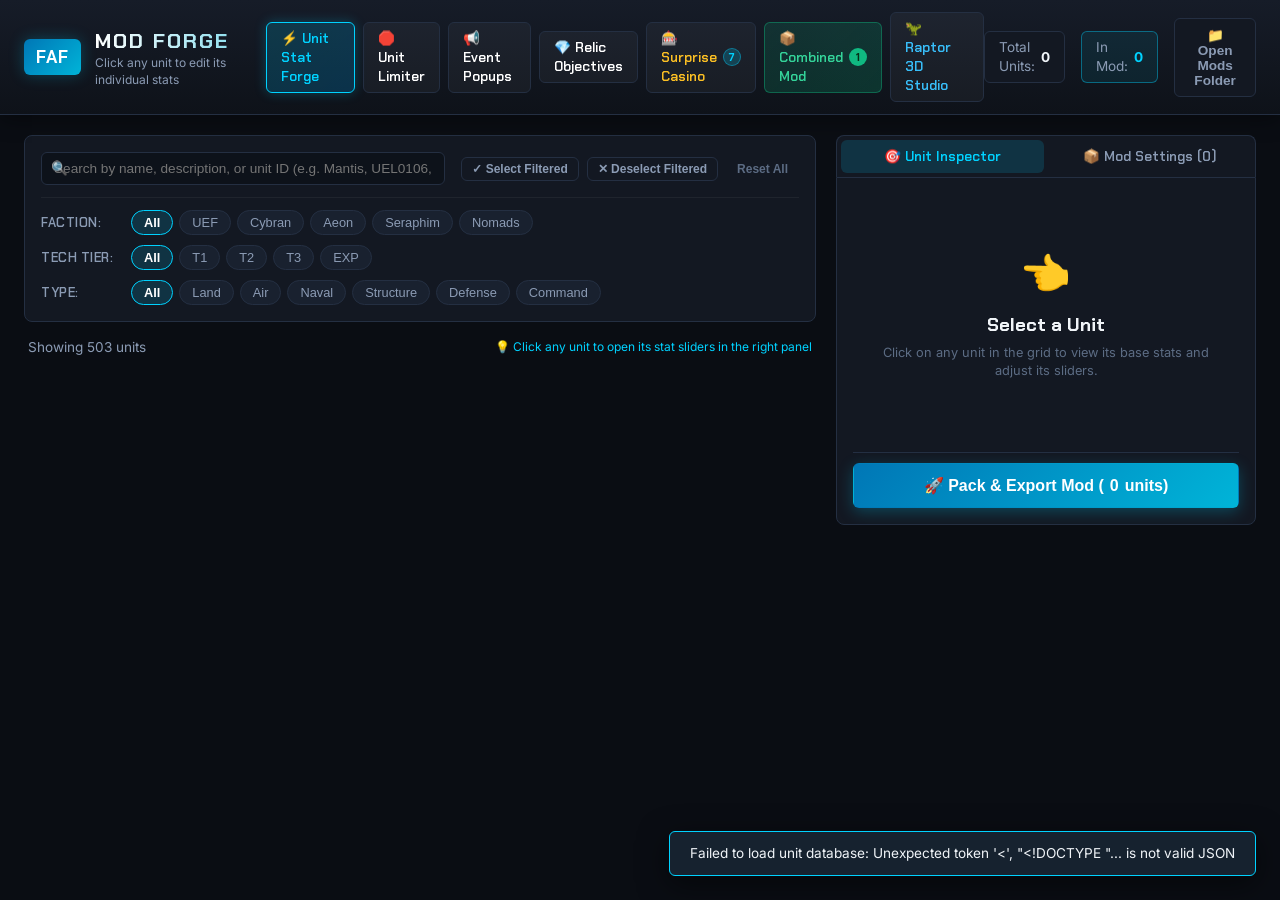
==== templates/index.html @ b66224ba "Initial commit: FAF Mod Forge + Raptor Swarm Faction FAF Mod Forge - Web-based mod generator tool fo" ====
<!DOCTYPE html>
<html lang="en">
<head>
  <meta charset="UTF-8">
  <meta name="viewport" content="width=device-width, initial-scale=1.0">
  <title>FAF Mod Forge - Unit Stat Editor & Mod Packager</title>
  <link rel="stylesheet" href="/static/css/spooky.css">
  <link rel="stylesheet" href="/static/css/app.css">
  <link rel="preconnect" href="https://fonts.googleapis.com">
  <link rel="preconnect" href="https://fonts.gstatic.com" crossorigin>
  <link href="https://fonts.googleapis.com/css2?family=Chakra+Petch:wght@400;600;700&family=Inter:wght@400;500;600;700&display=swap" rel="stylesheet">
</head>
<body>
  <header class="app-header">
    <div class="header-left">
      <div class="logo-mark">FAF</div>
      <div>
        <h1 class="logo-title">MOD FORGE</h1>
        <p class="logo-subtitle">Click any unit to edit its individual stats</p>
      </div>
      <nav class="nav-links">
        <a href="/" class="nav-link active">⚡ Unit Stat Forge <span class="nav-badge" id="nav-count-buffs">0</span></a>
        <a href="/limits" class="nav-link limits">🛑 Unit Limiter <span class="nav-badge" id="nav-count-limits">0</span></a>
        <a href="/popups" class="nav-link popups">📢 Event Popups <span class="nav-badge" id="nav-count-popups">0</span></a>
        <a href="/relics" class="nav-link relics">💎 Relic Objectives <span class="nav-badge" id="nav-count-relics">0</span></a>
        <a href="/lootbox" class="nav-link lootbox">🎰 Surprise Casino <span class="nav-badge" id="nav-count-lootbox">0</span></a>
        <a href="/combined" class="nav-link combined">📦 Combined Mod <span class="nav-badge accent" id="nav-count-combined">0</span></a>
        <a href="/animator" class="nav-link" style="color: #38bdf8; font-weight: 600;">🦖 Raptor 3D Studio</a>
      </nav>
    </div>
    <div class="header-right">
      <div class="stats-badge">
        <span class="badge-label">Total Units:</span>
        <span class="badge-val" id="total-units-count">0</span>
      </div>
      <div class="stats-badge accent">
        <span class="badge-label">In Mod:</span>
        <span class="badge-val" id="selected-units-count">0</span>
      </div>
      <button class="btn btn-secondary" id="btn-open-folder" title="Open Supreme Commander Mods directory in File Explorer">
        📁 Open Mods Folder
      </button>
    </div>
  </header>

  <div class="main-layout">
    <!-- Center / Left: Unit Grid & Filter Tools -->
    <main class="content-panel">
      <!-- Search & Filters -->
      <section class="filters-card">
        <div class="filter-row search-row">
          <div class="search-box">
            <span class="search-icon">🔍</span>
            <input type="text" id="filter-search" placeholder="Search by name, description, or unit ID (e.g. Mantis, UEL0106, Fatboy)...">
            <button id="clear-search" class="btn-clear" style="display: none;">✕</button>
          </div>
          <div class="batch-actions">
            <button class="btn btn-sm btn-outline" id="btn-select-filtered">✓ Select Filtered</button>
            <button class="btn btn-sm btn-outline" id="btn-deselect-filtered">✕ Deselect Filtered</button>
            <button class="btn btn-sm btn-ghost" id="btn-clear-selection">Reset All</button>
          </div>
        </div>

        <div class="filter-row filter-chips-row">
          <div class="filter-group">
            <span class="filter-group-title">Faction:</span>
            <div class="chips-container" id="faction-chips">
              <button class="chip active" data-filter="faction" data-val="ALL">All</button>
              <button class="chip uef" data-filter="faction" data-val="UEF">UEF</button>
              <button class="chip cybran" data-filter="faction" data-val="Cybran">Cybran</button>
              <button class="chip aeon" data-filter="faction" data-val="Aeon">Aeon</button>
              <button class="chip seraphim" data-filter="faction" data-val="Seraphim">Seraphim</button>
              <button class="chip nomads" data-filter="faction" data-val="Nomads">Nomads</button>
            </div>
          </div>

          <div class="filter-group">
            <span class="filter-group-title">Tech Tier:</span>
            <div class="chips-container" id="tech-chips">
              <button class="chip active" data-filter="tech" data-val="ALL">All</button>
              <button class="chip" data-filter="tech" data-val="T1">T1</button>
              <button class="chip" data-filter="tech" data-val="T2">T2</button>
              <button class="chip" data-filter="tech" data-val="T3">T3</button>
              <button class="chip exp" data-filter="tech" data-val="EXP">EXP</button>
            </div>
          </div>

          <div class="filter-group">
            <span class="filter-group-title">Type:</span>
            <div class="chips-container" id="type-chips">
              <button class="chip active" data-filter="type" data-val="ALL">All</button>
              <button class="chip" data-filter="type" data-val="LAND">Land</button>
              <button class="chip" data-filter="type" data-val="AIR">Air</button>
              <button class="chip" data-filter="type" data-val="NAVAL">Naval</button>
              <button class="chip" data-filter="type" data-val="STRUCTURE">Structure</button>
              <button class="chip" data-filter="type" data-val="DEFENSE">Defense</button>
              <button class="chip" data-filter="type" data-val="COMMAND">Command</button>
            </div>
          </div>
        </div>
      </section>

      <!-- Unit Grid -->
      <section class="unit-grid-container">
        <div class="unit-grid-header">
          <span id="filtered-count-text">Showing 503 units</span>
          <span class="grid-hint">💡 Click any unit to open its stat sliders in the right panel</span>
        </div>
        <div class="unit-grid" id="unit-grid">
          <!-- Populated dynamically by app.js -->
        </div>
      </section>
    </main>

    <!-- Right Sidebar: Unit Inspector & Mod Packaging -->
    <aside class="sidebar-panel">
      <!-- Sidebar Tab Navigation -->
      <div class="sidebar-tabs">
        <button class="tab-btn active" id="tab-btn-inspector">
          🎯 Unit Inspector
        </button>
        <button class="tab-btn" id="tab-btn-settings">
          📦 Mod Settings (<span id="tab-mod-count">0</span>)
        </button>
      </div>

      <!-- Tab Content 1: Unit Inspector -->
      <div class="sidebar-card tab-content" id="tab-inspector">
        <!-- Empty State (When no unit is selected) -->
        <div id="inspector-empty" class="inspector-empty">
          <div class="empty-icon">👈</div>
          <h3>Select a Unit</h3>
          <p>Click on any unit in the grid to view its base stats and adjust its sliders.</p>
        </div>

        <!-- Populated Inspector State -->
        <div id="inspector-body" style="display: none;" class="inspector-body">
          <div class="inspector-header">
            <div class="inspector-icon-wrapper">
              <div id="inspector-icon" class="unit-icon"></div>
            </div>
            <div class="inspector-title-area">
              <div class="inspector-badges">
                <span id="inspector-badge-faction" class="badge-tag">UEF</span>
                <span id="inspector-badge-tech" class="badge-tag tech">T1</span>
                <span id="inspector-badge-type" class="badge-tag type">LAND</span>
              </div>
              <h3 id="inspector-name" class="inspector-name">Mech Marine</h3>
              <div id="inspector-id" class="inspector-id">UEL0106</div>
              <div id="inspector-desc" class="inspector-desc">Light Assault Bot</div>
            </div>
          </div>

          <div class="unit-membership-bar">
            <button class="btn btn-block btn-toggle-include" id="btn-toggle-include">
              ✓ Included in Mod (Click to Remove)
            </button>
          </div>

          <!-- Quick Presets -->
          <div class="presets-section">
            <span class="presets-title">⚡ Quick Presets:</span>
            <div class="presets-chips">
              <button class="preset-chip" data-preset="vanilla">Reset 1.0x</button>
              <button class="preset-chip" data-preset="buff">Balanced Buff (2x)</button>
              <button class="preset-chip gold" data-preset="god">👑 God Mode</button>
              <button class="preset-chip" data-preset="sniper">🎯 Sniper Range</button>
              <button class="preset-chip" data-preset="speed">⚡ Speed Demon</button>
              <button class="preset-chip" data-preset="swarm">🐜 Swarm (-80% Cost)</button>
            </div>
          </div>

          <hr class="divider">

          <h4 class="sliders-section-title">📊 Individual Unit Stat Modifiers</h4>

          <!-- Section 1: Survivability & Shields -->
          <div class="stat-section-title">🛡️ Survivability & Shields</div>

          <!-- Health Slider -->
          <div class="stat-control-group">
            <div class="stat-header">
              <span class="stat-label">Health (HP)</span>
              <span class="stat-calc" id="calc-hp">Base: 60 ➔ 120 (2.0x)</span>
            </div>
            <div class="slider-row">
              <input type="range" id="slider-unit-hp" min="0.5" max="10.0" step="0.1" value="2.0">
              <span class="slider-val-box" id="disp-unit-hp">2.0x</span>
            </div>
          </div>

          <!-- Health Regen Slider -->
          <div class="stat-control-group" id="group-unit-regen">
            <div class="stat-header">
              <span class="stat-label">Health Regen Rate</span>
              <span class="stat-calc" id="calc-regen">Base: 0 ➔ 0 (1.0x)</span>
            </div>
            <div class="slider-row">
              <input type="range" id="slider-unit-regen" min="1.0" max="10.0" step="0.5" value="1.0">
              <span class="slider-val-box" id="disp-unit-regen">1.0x</span>
            </div>
          </div>

          <!-- Shield Max HP Slider (shown if shield) -->
          <div class="stat-control-group" id="group-unit-shield">
            <div class="stat-header">
              <span class="stat-label">Shield Max Health</span>
              <span class="stat-calc" id="calc-shield">Base: 0 ➔ 0 (1.0x)</span>
            </div>
            <div class="slider-row">
              <input type="range" id="slider-unit-shield" min="1.0" max="10.0" step="0.5" value="1.0">
              <span class="slider-val-box" id="disp-unit-shield">1.0x</span>
            </div>
          </div>

          <!-- Shield Regen Slider (shown if shield) -->
          <div class="stat-control-group" id="group-unit-shield-regen">
            <div class="stat-header">
              <span class="stat-label">Shield Regen Rate</span>
              <span class="stat-calc" id="calc-shield-regen">Base: 0 ➔ 0 (1.0x)</span>
            </div>
            <div class="slider-row">
              <input type="range" id="slider-unit-shield-regen" min="1.0" max="10.0" step="0.5" value="1.0">
              <span class="slider-val-box" id="disp-unit-shield-regen">1.0x</span>
            </div>
          </div>

          <!-- Section 2: Weapons & Firepower -->
          <div id="section-weapons">
            <div class="stat-section-title">⚔️ Weapons & Firepower</div>

            <!-- Weapon Damage Slider (shown if armed) -->
            <div class="stat-control-group" id="group-unit-damage">
              <div class="stat-header">
                <span class="stat-label">Weapon Damage</span>
                <span class="stat-calc" id="calc-damage">Base: 7 ➔ 14 (2.0x)</span>
              </div>
              <div class="slider-row">
                <input type="range" id="slider-unit-damage" min="1.0" max="10.0" step="0.1" value="1.0">
                <span class="slider-val-box" id="disp-unit-damage">1.0x</span>
              </div>
              <div class="weapon-info-sub" id="disp-weapon-name">Tom Cat Machinegun</div>
            </div>

            <!-- Weapon Range Slider -->
            <div class="stat-control-group" id="group-unit-range">
              <div class="stat-header">
                <span class="stat-label">Firing Range (MaxRadius)</span>
                <span class="stat-calc" id="calc-range">Base: 14 ➔ 14 (1.0x)</span>
              </div>
              <div class="slider-row">
                <input type="range" id="slider-unit-range" min="1.0" max="5.0" step="0.1" value="1.0">
                <span class="slider-val-box" id="disp-unit-range">1.0x</span>
              </div>
            </div>

            <!-- Rate of Fire Slider -->
            <div class="stat-control-group" id="group-unit-rof">
              <div class="stat-header">
                <span class="stat-label">Rate of Fire</span>
                <span class="stat-calc" id="calc-rof">Base: 3.3 ➔ 3.3 (1.0x)</span>
              </div>
              <div class="slider-row">
                <input type="range" id="slider-unit-rof" min="1.0" max="5.0" step="0.1" value="1.0">
                <span class="slider-val-box" id="disp-unit-rof">1.0x</span>
              </div>
            </div>

            <!-- Splash / Blast Radius Slider -->
            <div class="stat-control-group" id="group-unit-aoe">
              <div class="stat-header">
                <span class="stat-label">Blast Splash Radius</span>
                <span class="stat-calc" id="calc-aoe">Base: 0 ➔ 0 (1.0x)</span>
              </div>
              <div class="slider-row">
                <input type="range" id="slider-unit-aoe" min="1.0" max="5.0" step="0.1" value="1.0">
                <span class="slider-val-box" id="disp-unit-aoe">1.0x</span>
              </div>
            </div>

            <!-- Projectile Velocity Slider -->
            <div class="stat-control-group" id="group-unit-muzzle-vel">
              <div class="stat-header">
                <span class="stat-label">Projectile Flight Speed</span>
                <span class="stat-calc" id="calc-muzzle-vel">Base: 25 ➔ 25 (1.0x)</span>
              </div>
              <div class="slider-row">
                <input type="range" id="slider-unit-muzzle-vel" min="1.0" max="5.0" step="0.1" value="1.0">
                <span class="slider-val-box" id="disp-unit-muzzle-vel">1.0x</span>
              </div>
            </div>
          </div>

          <!-- Section 3: Economy & Construction -->
          <div class="stat-section-title">💰 Economy & Logistics</div>

          <!-- Mass Discount Slider -->
          <div class="stat-control-group">
            <div class="stat-header">
              <span class="stat-label">Mass Cost Refund</span>
              <span class="stat-calc" id="calc-mass">Base: 30 ➔ 15 (-50%)</span>
            </div>
            <div class="slider-row">
              <input type="range" id="slider-unit-mass" min="0" max="90" step="5" value="0">
              <span class="slider-val-box" id="disp-unit-mass">0%</span>
            </div>
          </div>

          <!-- Energy Discount Slider -->
          <div class="stat-control-group">
            <div class="stat-header">
              <span class="stat-label">Energy Cost Refund</span>
              <span class="stat-calc" id="calc-energy">Base: 120 ➔ 60 (-50%)</span>
            </div>
            <div class="slider-row">
              <input type="range" id="slider-unit-energy" min="0" max="90" step="5" value="0">
              <span class="slider-val-box" id="disp-unit-energy">0%</span>
            </div>
          </div>

          <!-- Build Time Discount Slider -->
          <div class="stat-control-group">
            <div class="stat-header">
              <span class="stat-label">Build Time Discount</span>
              <span class="stat-calc" id="calc-buildtime">Base: 200 ➔ 200 (-0%)</span>
            </div>
            <div class="slider-row">
              <input type="range" id="slider-unit-buildtime" min="0" max="90" step="5" value="0">
              <span class="slider-val-box" id="disp-unit-buildtime">0%</span>
            </div>
          </div>

          <!-- Build Rate Slider (shown if factory/engineer) -->
          <div class="stat-control-group" id="group-unit-buildrate">
            <div class="stat-header">
              <span class="stat-label">Engineer / Factory Build Rate</span>
              <span class="stat-calc" id="calc-buildrate">Base: 20 ➔ 40 (2.0x)</span>
            </div>
            <div class="slider-row">
              <input type="range" id="slider-unit-buildrate" min="1.0" max="10.0" step="0.5" value="1.0">
              <span class="slider-val-box" id="disp-unit-buildrate">1.0x</span>
            </div>
          </div>

          <!-- Resource Production Slider (shown if produces mass/energy) -->
          <div class="stat-control-group" id="group-unit-prod">
            <div class="stat-header">
              <span class="stat-label">Resource Generation (M & E)</span>
              <span class="stat-calc" id="calc-prod">Base: 0 ➔ 0 (1.0x)</span>
            </div>
            <div class="slider-row">
              <input type="range" id="slider-unit-prod" min="1.0" max="10.0" step="0.5" value="1.0">
              <span class="slider-val-box" id="disp-unit-prod">1.0x</span>
            </div>
          </div>

          <!-- Section 4: Mobility & Sensors -->
          <div class="stat-section-title">🏃 Mobility & Sensors</div>

          <!-- Movement Speed Slider (shown if mobile) -->
          <div class="stat-control-group" id="group-unit-speed">
            <div class="stat-header">
              <span class="stat-label">Movement Speed</span>
              <span class="stat-calc" id="calc-speed">Base: 4.2 ➔ 6.3 (1.5x)</span>
            </div>
            <div class="slider-row">
              <input type="range" id="slider-unit-speed" min="1.0" max="5.0" step="0.1" value="1.0">
              <span class="slider-val-box" id="disp-unit-speed">1.0x</span>
            </div>
          </div>

          <!-- Turn Rate Slider (shown if mobile) -->
          <div class="stat-control-group" id="group-unit-turnrate">
            <div class="stat-header">
              <span class="stat-label">Turn Rate / Agility</span>
              <span class="stat-calc" id="calc-turnrate">Base: 90 ➔ 90 (1.0x)</span>
            </div>
            <div class="slider-row">
              <input type="range" id="slider-unit-turnrate" min="1.0" max="5.0" step="0.1" value="1.0">
              <span class="slider-val-box" id="disp-unit-turnrate">1.0x</span>
            </div>
          </div>

          <!-- Vision Radius Slider -->
          <div class="stat-control-group" id="group-unit-vision">
            <div class="stat-header">
              <span class="stat-label">Vision (Line of Sight)</span>
              <span class="stat-calc" id="calc-vision">Base: 20 ➔ 20 (1.0x)</span>
            </div>
            <div class="slider-row">
              <input type="range" id="slider-unit-vision" min="1.0" max="5.0" step="0.1" value="1.0">
              <span class="slider-val-box" id="disp-unit-vision">1.0x</span>
            </div>
          </div>

          <!-- Radar Radius Slider (shown if radar/sonar) -->
          <div class="stat-control-group" id="group-unit-radar">
            <div class="stat-header">
              <span class="stat-label">Radar / Sonar Detection Range</span>
              <span class="stat-calc" id="calc-radar">Base: 0 ➔ 0 (1.0x)</span>
            </div>
            <div class="slider-row">
              <input type="range" id="slider-unit-radar" min="1.0" max="5.0" step="0.1" value="1.0">
              <span class="slider-val-box" id="disp-unit-radar">1.0x</span>
            </div>
          </div>

          <div class="unit-actions-row">
            <button class="btn btn-sm btn-outline" id="btn-copy-stats" title="Apply these exact multipliers to all other currently included units">
              📋 Copy to All Included Units
            </button>
            <button class="btn btn-sm btn-ghost" id="btn-reset-unit" title="Reset this unit back to baseline vanilla stats">
              🔄 Reset Unit
            </button>
          </div>
        </div>

        <!-- Sticky Quick Export Button in Inspector -->
        <div class="inspector-export-bar">
          <button class="btn btn-primary btn-block btn-lg" id="btn-quick-export">
            🚀 Pack & Export Mod (<span class="export-units-count">0</span> units)
          </button>
        </div>
      </div>

      <!-- Tab Content 2: Mod Settings & Packaging -->
      <div class="sidebar-card tab-content" id="tab-settings" style="display: none;">
        <h2 class="sidebar-title">⚙️ Mod Packaging Settings</h2>

        <!-- Mod Metadata -->
        <div class="form-group">
          <label for="input-mod-name">Mod Name</label>
          <input type="text" id="input-mod-name" value="Player Custom Buffs" placeholder="e.g. T1 Land Rush Buff">
        </div>

        <div class="form-row">
          <div class="form-group half">
            <label for="input-author">Author</label>
            <input type="text" id="input-author" value="User" placeholder="Your name">
          </div>
          <div class="form-group half">
            <label for="input-version">Version</label>
            <input type="number" id="input-version" value="1" min="1" step="1">
          </div>
        </div>

        <hr class="divider">

        <!-- Target Scope -->
        <div class="form-group">
          <label class="section-label">Target Scope</label>
          <div class="scope-options">
            <label class="scope-radio-card active" id="card-scope-player">
              <input type="radio" name="target-scope" value="player" checked>
              <div class="scope-radio-content">
                <div class="scope-radio-title">👑 Specific Player Only</div>
                <div class="scope-radio-desc">Generates Sim Hook (<code>Unit.lua</code>). Only units owned by this player receive the modified stats!</div>
              </div>
            </label>

            <label class="scope-radio-card" id="card-scope-global">
              <input type="radio" name="target-scope" value="global">
              <div class="scope-radio-content">
                <div class="scope-radio-title">🌐 Global / All Players</div>
                <div class="scope-radio-desc">Generates Blueprint Hook (<code>Blueprints.lua</code>). Changes stats for all players in the match.</div>
              </div>
            </label>
          </div>
        </div>

        <div class="form-group" id="group-player-name">
          <label for="input-player-name">Player Nickname (FAF In-Game Name)</label>
          <input type="text" id="input-player-name" value="User" placeholder="Exact FAF lobby name">
          <span class="field-hint">Must match your in-game username in the FAF lobby.</span>
        </div>

        <hr class="divider">

        <!-- Export Action -->
        <div class="export-section">
          <button class="btn btn-primary btn-block btn-lg" id="btn-export">
            🚀 Pack & Export Mod (<span class="export-units-count">0</span> units)
          </button>
        </div>

        <div id="export-feedback" class="feedback-card" style="display: none;"></div>
      </div>
    </aside>
  </div>

  <!-- Notification Toast -->
  <div id="toast" class="toast"></div>

  <script src="/static/js/forge-store.js"></script>
  <script src="/static/js/app.js"></script>
</body>
</html>
---- static/css/app.css ----
:root {
  --bg-dark: #0a0d13;
  --bg-card: #131822;
  --bg-card-hover: #1b2332;
  --bg-card-selected: #162a3f;
  --border-color: #242f42;
  --border-active: #00b4d8;
  --text-main: #f0f4f8;
  --text-muted: #8b9bb4;
  --text-dim: #5c6c84;
  --accent-cyan: #00d2ff;
  --accent-gold: #ffb703;
  --accent-red: #e63946;
  --accent-green: #2a9d8f;

  /* Factions */
  --color-uef: #3a86ff;
  --color-cybran: #e63946;
  --color-aeon: #2a9d8f;
  --color-seraphim: #ffb703;
  --color-nomads: #fb8500;
}

* {
  box-sizing: border-box;
  margin: 0;
  padding: 0;
}

body {
  background-color: var(--bg-dark);
  color: var(--text-main);
  font-family: 'Inter', -apple-system, BlinkMacSystemFont, 'Segoe UI', Roboto, sans-serif;
  min-height: 100vh;
  display: flex;
  flex-direction: column;
}

/* Custom Scrollbars */
::-webkit-scrollbar {
  width: 8px;
  height: 8px;
}
::-webkit-scrollbar-track {
  background: var(--bg-dark);
}
::-webkit-scrollbar-thumb {
  background: var(--border-color);
  border-radius: 4px;
}
::-webkit-scrollbar-thumb:hover {
  background: var(--text-dim);
}

/* Header */
.app-header {
  background: linear-gradient(180deg, #161c28 0%, #0e1219 100%);
  border-bottom: 1px solid var(--border-color);
  padding: 12px 24px;
  display: flex;
  justify-content: space-between;
  align-items: center;
  position: sticky;
  top: 0;
  z-index: 100;
  box-shadow: 0 4px 20px rgba(0, 0, 0, 0.4);
}

.header-left {
  display: flex;
  align-items: center;
  gap: 14px;
}

.logo-mark {
  background: linear-gradient(135deg, #0077b6 0%, #00b4d8 100%);
  color: #fff;
  font-family: 'Chakra Petch', sans-serif;
  font-weight: 700;
  font-size: 1.1rem;
  padding: 6px 12px;
  border-radius: 6px;
  letter-spacing: 1px;
  box-shadow: 0 0 15px rgba(0, 180, 216, 0.3);
}

.logo-title {
  font-family: 'Chakra Petch', sans-serif;
  font-size: 1.3rem;
  letter-spacing: 2px;
  font-weight: 700;
  background: linear-gradient(90deg, #ffffff, #90e0ef);
  -webkit-background-clip: text;
  -webkit-text-fill-color: transparent;
}

.logo-subtitle {
  font-size: 0.75rem;
  color: var(--text-muted);
}

.header-right {
  display: flex;
  align-items: center;
  gap: 16px;
}

.stats-badge {
  background: var(--bg-card);
  border: 1px solid var(--border-color);
  padding: 6px 14px;
  border-radius: 6px;
  font-size: 0.85rem;
  display: flex;
  gap: 6px;
  align-items: center;
}

.stats-badge .badge-label {
  color: var(--text-muted);
}

.stats-badge .badge-val {
  font-weight: 700;
  color: var(--text-main);
}

.stats-badge.accent {
  border-color: rgba(0, 210, 255, 0.4);
  background: rgba(0, 210, 255, 0.08);
}
.stats-badge.accent .badge-val {
  color: var(--accent-cyan);
}

/* Layout */
.main-layout {
  display: grid;
  grid-template-columns: 1fr 420px;
  gap: 20px;
  padding: 20px 24px;
  flex: 1;
  max-width: 1920px;
  margin: 0 auto;
  width: 100%;
}

@media (max-width: 1200px) {
  .main-layout {
    grid-template-columns: 1fr 380px;
  }
}

@media (max-width: 950px) {
  .main-layout {
    grid-template-columns: 1fr;
  }
}

/* Content Panel */
.content-panel {
  display: flex;
  flex-direction: column;
  gap: 16px;
}

/* Filters Card */
.filters-card {
  background: var(--bg-card);
  border: 1px solid var(--border-color);
  border-radius: 8px;
  padding: 16px;
  display: flex;
  flex-direction: column;
  gap: 12px;
}

.search-row {
  display: flex;
  justify-content: space-between;
  align-items: center;
  gap: 16px;
  flex-wrap: wrap;
}

.search-box {
  position: relative;
  flex: 1;
  min-width: 280px;
}

.search-box input {
  width: 100%;
  background: #0d121a;
  border: 1px solid var(--border-color);
  border-radius: 6px;
  padding: 10px 36px 10px 36px;
  color: var(--text-main);
  font-size: 0.9rem;
  transition: all 0.2s;
}

.search-box input:focus {
  outline: none;
  border-color: var(--accent-cyan);
  box-shadow: 0 0 10px rgba(0, 210, 255, 0.2);
}

.search-icon {
  position: absolute;
  left: 10px;
  top: 50%;
  transform: translateY(-50%);
  font-size: 0.85rem;
  color: var(--text-dim);
}

.btn-clear {
  position: absolute;
  right: 10px;
  top: 50%;
  transform: translateY(-50%);
  background: none;
  border: none;
  color: var(--text-muted);
  cursor: pointer;
  font-size: 0.9rem;
}

.batch-actions {
  display: flex;
  gap: 8px;
}

/* Filter Chips */
.filter-chips-row {
  display: flex;
  flex-direction: column;
  gap: 10px;
  border-top: 1px solid rgba(255, 255, 255, 0.05);
  padding-top: 12px;
}

.filter-group {
  display: flex;
  align-items: center;
  gap: 10px;
  flex-wrap: wrap;
}

.filter-group-title {
  font-size: 0.8rem;
  font-weight: 600;
  text-transform: uppercase;
  color: var(--text-muted);
  width: 80px;
  font-family: 'Chakra Petch', sans-serif;
  letter-spacing: 0.5px;
}

.chips-container {
  display: flex;
  gap: 6px;
  flex-wrap: wrap;
}

.chip {
  background: #19212f;
  border: 1px solid var(--border-color);
  color: var(--text-muted);
  font-size: 0.8rem;
  padding: 4px 12px;
  border-radius: 20px;
  cursor: pointer;
  transition: all 0.15s ease-in-out;
}

.chip:hover {
  background: #232e42;
  color: var(--text-main);
}

.chip.active {
  background: rgba(0, 210, 255, 0.15);
  border-color: var(--accent-cyan);
  color: #fff;
  font-weight: 600;
}

.chip.uef.active { border-color: var(--color-uef); background: rgba(58, 134, 255, 0.2); }
.chip.cybran.active { border-color: var(--color-cybran); background: rgba(230, 57, 70, 0.2); }
.chip.aeon.active { border-color: var(--color-aeon); background: rgba(42, 157, 143, 0.2); }
.chip.seraphim.active { border-color: var(--color-seraphim); background: rgba(255, 183, 3, 0.2); }
.chip.nomads.active { border-color: var(--color-nomads); background: rgba(251, 133, 0, 0.2); }

/* Unit Grid Container */
.unit-grid-container {
  display: flex;
  flex-direction: column;
  gap: 10px;
}

.unit-grid-header {
  display: flex;
  justify-content: space-between;
  align-items: center;
  font-size: 0.85rem;
  color: var(--text-muted);
  padding: 0 4px;
}

.grid-hint {
  font-size: 0.75rem;
  color: var(--accent-cyan);
}

.unit-grid {
  display: grid;
  grid-template-columns: repeat(auto-fill, minmax(130px, 1fr));
  gap: 10px;
  max-height: calc(100vh - 270px);
  overflow-y: auto;
  padding-right: 4px;
}

/* Unit Card */
.unit-card {
  background: var(--bg-card);
  border: 1px solid var(--border-color);
  border-radius: 8px;
  padding: 8px;
  display: flex;
  flex-direction: column;
  align-items: center;
  cursor: pointer;
  position: relative;
  transition: all 0.15s ease-in-out;
  user-select: none;
}

.unit-card:hover {
  background: var(--bg-card-hover);
  border-color: rgba(255, 255, 255, 0.3);
  transform: translateY(-2px);
}

/* Card States */
.unit-card.selected {
  background: var(--bg-card-selected);
  border-color: var(--accent-cyan);
}

.unit-card.inspecting {
  border-color: var(--accent-gold) !important;
  box-shadow: 0 0 14px rgba(255, 183, 3, 0.5) !important;
}

.unit-card.customized {
  border-color: #b5179e;
}

/* Faction Indicator Bar */
.faction-bar {
  position: absolute;
  top: 0;
  left: 8px;
  right: 8px;
  height: 3px;
  border-radius: 0 0 2px 2px;
}
.faction-bar.uef { background: var(--color-uef); }
.faction-bar.cybran { background: var(--color-cybran); }
.faction-bar.aeon { background: var(--color-aeon); }
.faction-bar.seraphim { background: var(--color-seraphim); }
.faction-bar.nomads { background: var(--color-nomads); }

/* Tech Badge */
.unit-tech-badge {
  position: absolute;
  top: 6px;
  right: 6px;
  font-size: 0.65rem;
  font-weight: 700;
  font-family: 'Chakra Petch', sans-serif;
  padding: 1px 4px;
  border-radius: 3px;
  background: #1f2735;
  color: var(--text-muted);
}
.unit-tech-badge.t1 { color: #a0aec0; }
.unit-tech-badge.t2 { color: #63b3ed; }
.unit-tech-badge.t3 { color: #b794f4; }
.unit-tech-badge.exp { color: #fc8181; background: rgba(229, 62, 62, 0.2); }

/* Customized Badge on card */
.mod-badge {
  display: none;
  position: absolute;
  bottom: 6px;
  right: 6px;
  font-size: 0.6rem;
  font-weight: 800;
  padding: 1px 4px;
  border-radius: 3px;
  background: #7209b7;
  color: #fff;
  box-shadow: 0 0 8px rgba(114, 9, 183, 0.6);
}
.unit-card.customized .mod-badge {
  display: block;
}

/* Unit Icon */
.unit-icon-wrapper {
  margin-top: 6px;
  margin-bottom: 6px;
  width: 64px;
  height: 64px;
  display: flex;
  align-items: center;
  justify-content: center;
}

/* Unit Details in Card */
.unit-info {
  width: 100%;
  text-align: center;
}

.unit-id {
  font-size: 0.7rem;
  color: var(--text-dim);
  font-family: monospace;
}

.unit-name {
  font-size: 0.75rem;
  font-weight: 600;
  color: var(--text-main);
  white-space: nowrap;
  overflow: hidden;
  text-overflow: ellipsis;
  margin-top: 2px;
}

.unit-stats-mini {
  display: flex;
  justify-content: space-around;
  width: 100%;
  margin-top: 6px;
  padding-top: 6px;
  border-top: 1px solid rgba(255, 255, 255, 0.05);
  font-size: 0.65rem;
  color: var(--text-muted);
}

.unit-stats-mini span {
  display: flex;
  align-items: center;
  gap: 2px;
}

/* Checkbox on unit card */
.card-checkbox {
  position: absolute;
  top: 6px;
  left: 6px;
  width: 18px;
  height: 18px;
  border: 1px solid rgba(255, 255, 255, 0.25);
  border-radius: 4px;
  background: rgba(13, 18, 26, 0.85);
  display: flex;
  align-items: center;
  justify-content: center;
  font-size: 0.75rem;
  font-weight: bold;
  color: transparent;
  transition: all 0.15s ease-in-out;
  z-index: 5;
  cursor: pointer;
}

.unit-card:hover .card-checkbox {
  border-color: var(--accent-cyan);
  background: rgba(13, 18, 26, 0.95);
}

.card-checkbox.checked {
  background: var(--accent-cyan);
  border-color: var(--accent-cyan);
  color: #000;
}

/* Sidebar Panel */
.sidebar-panel {
  display: flex;
  flex-direction: column;
}

/* Sidebar Tab Navigation */
.sidebar-tabs {
  display: flex;
  gap: 4px;
  background: var(--bg-card);
  padding: 4px;
  border-radius: 8px 8px 0 0;
  border: 1px solid var(--border-color);
  border-bottom: none;
}

.tab-btn {
  flex: 1;
  background: transparent;
  border: none;
  color: var(--text-muted);
  font-family: 'Chakra Petch', sans-serif;
  font-size: 0.85rem;
  font-weight: 600;
  padding: 8px 12px;
  border-radius: 6px;
  cursor: pointer;
  transition: all 0.2s;
}

.tab-btn:hover {
  background: rgba(255, 255, 255, 0.05);
  color: var(--text-main);
}

.tab-btn.active {
  background: rgba(0, 210, 255, 0.15);
  color: var(--accent-cyan);
}

.sidebar-card {
  background: var(--bg-card);
  border: 1px solid var(--border-color);
  border-radius: 0 0 8px 8px;
  padding: 16px;
  position: sticky;
  top: 80px;
  display: flex;
  flex-direction: column;
  gap: 14px;
  max-height: calc(100vh - 110px);
  overflow-y: auto;
}

.sidebar-title {
  font-family: 'Chakra Petch', sans-serif;
  font-size: 1.1rem;
  font-weight: 700;
  letter-spacing: 1px;
  color: var(--text-main);
  padding-bottom: 6px;
  border-bottom: 1px solid var(--border-color);
}

.divider {
  border: none;
  border-top: 1px solid var(--border-color);
  margin: 2px 0;
}

/* Inspector Empty State */
.inspector-empty {
  text-align: center;
  padding: 50px 20px;
  color: var(--text-muted);
}
.empty-icon {
  font-size: 2.5rem;
  margin-bottom: 12px;
  animation: bounce 1.5s infinite;
}
@keyframes bounce {
  0%, 100% { transform: translateX(0); }
  50% { transform: translateX(-6px); }
}
.inspector-empty h3 {
  font-family: 'Chakra Petch', sans-serif;
  color: var(--text-main);
  margin-bottom: 6px;
}
.inspector-empty p {
  font-size: 0.8rem;
  line-height: 1.4;
  color: var(--text-dim);
}

/* Inspector Populated State */
.inspector-body {
  display: flex;
  flex-direction: column;
  gap: 12px;
}

.inspector-header {
  display: flex;
  gap: 14px;
  align-items: center;
  background: #0d121a;
  border: 1px solid var(--border-color);
  border-radius: 8px;
  padding: 10px 12px;
}

.inspector-icon-wrapper {
  width: 64px;
  height: 64px;
  flex-shrink: 0;
  display: flex;
  align-items: center;
  justify-content: center;
  background: #141b25;
  border-radius: 6px;
}

.inspector-title-area {
  flex: 1;
  min-width: 0;
}

.inspector-badges {
  display: flex;
  gap: 4px;
  margin-bottom: 4px;
}

.badge-tag {
  font-size: 0.65rem;
  font-weight: 700;
  padding: 1px 6px;
  border-radius: 3px;
  background: #1f2735;
  color: var(--accent-cyan);
}
.badge-tag.tech { color: var(--accent-gold); }
.badge-tag.type { color: #a0aec0; }

.inspector-name {
  font-size: 0.95rem;
  font-weight: 700;
  white-space: nowrap;
  overflow: hidden;
  text-overflow: ellipsis;
  color: var(--text-main);
}

.inspector-id {
  font-family: monospace;
  font-size: 0.72rem;
  color: var(--text-dim);
}

.inspector-desc {
  font-size: 0.72rem;
  color: var(--text-muted);
  white-space: nowrap;
  overflow: hidden;
  text-overflow: ellipsis;
}

/* Membership Bar & Toggle Button */
.unit-membership-bar {
  margin-top: 2px;
}

.btn-toggle-include {
  font-family: 'Chakra Petch', sans-serif;
  font-size: 0.85rem;
  font-weight: 600;
  letter-spacing: 0.5px;
  padding: 8px 12px;
  border-radius: 6px;
  cursor: pointer;
  transition: all 0.2s;
  display: flex;
  align-items: center;
  justify-content: center;
  gap: 6px;
}

.btn-toggle-include.included {
  background: rgba(0, 210, 255, 0.12);
  border: 1px solid var(--accent-cyan);
  color: var(--accent-cyan);
}

.btn-toggle-include.included:hover {
  background: rgba(230, 57, 70, 0.2);
  border-color: var(--accent-red);
  color: var(--accent-red);
}

.btn-toggle-include.excluded {
  background: #19212f;
  border: 1px solid var(--border-color);
  color: var(--text-muted);
}

.btn-toggle-include.excluded:hover {
  background: rgba(0, 210, 255, 0.2);
  border-color: var(--accent-cyan);
  color: var(--text-main);
}

.sliders-section-title {
  font-family: 'Chakra Petch', sans-serif;
  font-size: 0.85rem;
  text-transform: uppercase;
  color: var(--text-muted);
  letter-spacing: 0.5px;
}

/* Stat Sliders */
.stat-control-group {
  display: flex;
  flex-direction: column;
  gap: 4px;
  background: #0e131c;
  border: 1px solid var(--border-color);
  border-radius: 6px;
  padding: 8px 10px;
}

.stat-header {
  display: flex;
  justify-content: space-between;
  align-items: center;
  font-size: 0.78rem;
}

.stat-label {
  font-weight: 600;
  color: var(--text-main);
}

.stat-calc {
  font-family: 'Chakra Petch', monospace;
  font-size: 0.72rem;
  color: var(--accent-cyan);
  font-weight: 600;
}

.slider-row {
  display: flex;
  align-items: center;
  gap: 10px;
}

.slider-row input[type="range"] {
  flex: 1;
}

.slider-val-box {
  width: 48px;
  text-align: right;
  font-family: monospace;
  font-weight: 700;
  font-size: 0.8rem;
  color: var(--accent-gold);
}

.weapon-info-sub {
  font-size: 0.68rem;
  color: var(--text-dim);
  font-style: italic;
}

.unit-actions-row {
  display: flex;
  gap: 8px;
  margin-top: 4px;
}

.inspector-export-bar {
  margin-top: 8px;
  padding-top: 10px;
  border-top: 1px solid var(--border-color);
}

/* Settings Forms */
.form-group {
  display: flex;
  flex-direction: column;
  gap: 6px;
}

.form-row {
  display: flex;
  gap: 12px;
}

.form-group.half {
  flex: 1;
}

label {
  font-size: 0.85rem;
  font-weight: 500;
  color: var(--text-main);
}

input[type="text"],
input[type="number"] {
  background: #0d121a;
  border: 1px solid var(--border-color);
  border-radius: 6px;
  padding: 8px 12px;
  color: var(--text-main);
  font-size: 0.85rem;
}

input[type="text"]:focus,
input[type="number"]:focus {
  outline: none;
  border-color: var(--accent-cyan);
}

.field-hint {
  font-size: 0.7rem;
  color: var(--text-dim);
  line-height: 1.3;
}

.section-label {
  font-size: 0.8rem;
  text-transform: uppercase;
  font-weight: 600;
  color: var(--text-muted);
  font-family: 'Chakra Petch', sans-serif;
  letter-spacing: 0.5px;
  display: block;
}

/* Scope Radio Cards */
.scope-options {
  display: flex;
  flex-direction: column;
  gap: 8px;
}

.scope-radio-card {
  display: flex;
  gap: 12px;
  align-items: flex-start;
  padding: 10px 12px;
  background: #0d121a;
  border: 1px solid var(--border-color);
  border-radius: 6px;
  cursor: pointer;
  transition: all 0.2s;
}

.scope-radio-card:hover {
  background: #141b25;
  border-color: var(--text-dim);
}

.scope-radio-card.active {
  background: rgba(0, 210, 255, 0.08);
  border-color: var(--accent-cyan);
}

.scope-radio-card input[type="radio"] {
  margin-top: 3px;
}

.scope-radio-title {
  font-size: 0.85rem;
  font-weight: 600;
  color: var(--text-main);
}

.scope-radio-desc {
  font-size: 0.72rem;
  color: var(--text-muted);
  margin-top: 2px;
  line-height: 1.3;
}

.scope-radio-desc code {
  color: var(--accent-gold);
  background: rgba(255, 183, 3, 0.1);
  padding: 1px 4px;
  border-radius: 3px;
  font-family: monospace;
}

/* Buttons */
.btn {
  display: inline-flex;
  align-items: center;
  justify-content: center;
  gap: 6px;
  padding: 8px 16px;
  border-radius: 6px;
  font-size: 0.85rem;
  font-weight: 600;
  cursor: pointer;
  transition: all 0.2s;
  border: 1px solid transparent;
}

.btn-primary {
  background: linear-gradient(135deg, #0077b6 0%, #00b4d8 100%);
  color: #fff;
  box-shadow: 0 4px 15px rgba(0, 180, 216, 0.3);
}

.btn-primary:hover {
  background: linear-gradient(135deg, #0280c4 0%, #03c7ee 100%);
  box-shadow: 0 6px 20px rgba(0, 180, 216, 0.4);
  transform: translateY(-1px);
}

.btn-secondary {
  background: var(--bg-card);
  border-color: var(--border-color);
  color: var(--text-muted);
}

.btn-secondary:hover {
  background: #232e42;
  color: var(--text-main);
}

.btn-outline {
  background: transparent;
  border-color: var(--border-color);
  color: var(--text-muted);
}

.btn-outline:hover {
  background: #19212f;
  color: var(--text-main);
}

.btn-ghost {
  background: transparent;
  color: var(--text-dim);
}

.btn-ghost:hover {
  color: var(--accent-red);
}

.btn-sm {
  padding: 4px 10px;
  font-size: 0.75rem;
}

.btn-lg {
  padding: 12px 20px;
  font-size: 1rem;
}

.btn-block {
  width: 100%;
}

/* Feedback Card */
.feedback-card {
  background: #0d1a24;
  border: 1px solid var(--accent-cyan);
  border-radius: 6px;
  padding: 12px;
  font-size: 0.8rem;
  line-height: 1.4;
  margin-top: 12px;
}

.feedback-card.error {
  background: #200e12;
  border-color: var(--accent-red);
}

.feedback-card h4 {
  font-family: 'Chakra Petch', sans-serif;
  margin-bottom: 6px;
  font-size: 0.9rem;
}

.feedback-path {
  font-family: monospace;
  font-size: 0.72rem;
  background: rgba(0, 0, 0, 0.4);
  padding: 4px 8px;
  border-radius: 4px;
  margin: 6px 0;
  word-break: break-all;
  color: #a0aec0;
}

/* Toast */
.toast {
  position: fixed;
  bottom: 24px;
  right: 24px;
  background: #16222f;
  border: 1px solid var(--accent-cyan);
  color: var(--text-main);
  padding: 12px 20px;
  border-radius: 6px;
  box-shadow: 0 8px 30px rgba(0, 0, 0, 0.5);
  font-size: 0.85rem;
  z-index: 1000;
  display: none;
  animation: slideUp 0.3s ease;
}

@keyframes slideUp {
  from { transform: translateY(20px); opacity: 0; }
  to { transform: translateY(0); opacity: 1; }
}

/* Stat Section Titles */
.stat-section-title {
  font-family: 'Chakra Petch', sans-serif;
  font-size: 0.76rem;
  font-weight: 700;
  color: var(--accent-cyan);
  text-transform: uppercase;
  letter-spacing: 0.5px;
  margin-top: 10px;
  margin-bottom: 2px;
  display: flex;
  align-items: center;
  gap: 6px;
  border-bottom: 1px solid rgba(0, 210, 255, 0.15);
  padding-bottom: 4px;
}

/* Quick Presets Bar */
.presets-section {
  display: flex;
  flex-direction: column;
  gap: 6px;
  background: #0d121a;
  border: 1px solid var(--border-color);
  border-radius: 6px;
  padding: 8px 10px;
}
.presets-title {
  font-size: 0.7rem;
  text-transform: uppercase;
  color: var(--text-muted);
  font-weight: 600;
  letter-spacing: 0.5px;
}
.presets-chips {
  display: flex;
  flex-wrap: wrap;
  gap: 6px;
}
.preset-chip {
  background: #141b25;
  border: 1px solid var(--border-color);
  color: var(--text-main);
  padding: 4px 8px;
  border-radius: 4px;
  font-size: 0.72rem;
  font-weight: 600;
  cursor: pointer;
  transition: all 0.2s ease;
}
.preset-chip:hover {
  background: rgba(0, 210, 255, 0.15);
  border-color: var(--accent-cyan);
  color: #fff;
  transform: translateY(-1px);
}
.preset-chip.gold:hover {
  background: rgba(255, 183, 3, 0.15);
  border-color: var(--accent-gold);
}

/* =========================================================
   Top Navigation Tabs (Stat Modder vs Unit Limiter)
   ========================================================= */
.nav-links {
  display: flex;
  align-items: center;
  gap: 8px;
  margin-left: 20px;
}

.nav-link {
  display: inline-flex;
  align-items: center;
  gap: 6px;
  padding: 6px 14px;
  border-radius: 6px;
  font-family: 'Chakra Petch', sans-serif;
  font-size: 0.85rem;
  font-weight: 600;
  text-decoration: none;
  color: var(--text-muted);
  background: rgba(255, 255, 255, 0.04);
  border: 1px solid var(--border-color);
  transition: all 0.2s ease;
}

.nav-link:hover {
  background: rgba(0, 210, 255, 0.1);
  color: #fff;
  border-color: rgba(0, 210, 255, 0.4);
}

.nav-link.active {
  background: linear-gradient(135deg, rgba(0, 180, 216, 0.2) 0%, rgba(0, 119, 182, 0.3) 100%);
  color: var(--accent-cyan);
  border-color: var(--accent-cyan);
  box-shadow: 0 0 12px rgba(0, 210, 255, 0.25);
}

.nav-link.active.limits {
  background: linear-gradient(135deg, rgba(230, 57, 70, 0.2) 0%, rgba(180, 30, 45, 0.3) 100%);
  color: #ff6b6b;
  border-color: var(--accent-red);
  box-shadow: 0 0 12px rgba(230, 57, 70, 0.25);
}

.nav-link.active.relics {
  background: linear-gradient(135deg, rgba(255, 183, 3, 0.2) 0%, rgba(251, 133, 0, 0.3) 100%);
  color: #ffb703;
  border-color: #ffb703;
  box-shadow: 0 0 12px rgba(255, 183, 3, 0.25);
}

.nav-link.active.popups {
  background: linear-gradient(135deg, rgba(168, 85, 247, 0.25) 0%, rgba(126, 34, 206, 0.35) 100%);
  color: #c084fc;
  border-color: #a855f7;
  box-shadow: 0 0 14px rgba(168, 85, 247, 0.3);
}



/* =========================================================
   Unit Limits System Styles
   ========================================================= */
.limits-section-header {
  display: flex;
  justify-content: space-between;
  align-items: center;
  margin-bottom: 12px;
}

.limits-section-title {
  font-family: 'Chakra Petch', sans-serif;
  font-size: 1.05rem;
  font-weight: 700;
  color: var(--text-main);
  display: flex;
  align-items: center;
  gap: 8px;
}

.limits-section-subtitle {
  font-size: 0.8rem;
  color: var(--text-muted);
}

/* Presets Grid */
.preset-grid {
  display: grid;
  grid-template-columns: repeat(auto-fill, minmax(280px, 1fr));
  gap: 12px;
  margin-bottom: 24px;
}

.preset-card {
  background: var(--bg-card);
  border: 1px solid var(--border-color);
  border-radius: 8px;
  padding: 14px;
  display: flex;
  flex-direction: column;
  justify-content: space-between;
  gap: 10px;
  transition: all 0.2s ease;
  position: relative;
  overflow: hidden;
}

.preset-card:hover {
  background: var(--bg-card-hover);
  border-color: rgba(0, 210, 255, 0.4);
  transform: translateY(-2px);
}

.preset-card.active {
  background: #152233;
  border-color: var(--accent-cyan);
  box-shadow: 0 0 15px rgba(0, 210, 255, 0.15);
}

.preset-card.active.banned {
  border-color: var(--accent-red);
  background: #251216;
  box-shadow: 0 0 15px rgba(230, 57, 70, 0.2);
}

.preset-card-top {
  display: flex;
  align-items: flex-start;
  gap: 12px;
}

.preset-icon {
  font-size: 1.8rem;
  line-height: 1;
  background: rgba(0, 0, 0, 0.3);
  padding: 8px;
  border-radius: 8px;
  border: 1px solid rgba(255, 255, 255, 0.05);
}

.preset-info {
  flex: 1;
}

.preset-title {
  font-family: 'Chakra Petch', sans-serif;
  font-size: 0.95rem;
  font-weight: 700;
  color: var(--text-main);
  margin-bottom: 2px;
}

.preset-category-tag {
  font-size: 0.7rem;
  font-weight: 600;
  color: var(--accent-cyan);
  background: rgba(0, 210, 255, 0.1);
  padding: 2px 6px;
  border-radius: 4px;
  display: inline-block;
  margin-bottom: 4px;
}

.preset-desc {
  font-size: 0.75rem;
  color: var(--text-muted);
  line-height: 1.3;
}

.preset-card-bottom {
  display: flex;
  justify-content: space-between;
  align-items: center;
  border-top: 1px solid rgba(255, 255, 255, 0.05);
  padding-top: 10px;
}

/* Stepper Controls */
.stepper-control {
  display: flex;
  align-items: center;
  gap: 4px;
  background: #090c12;
  border: 1px solid var(--border-color);
  border-radius: 6px;
  padding: 2px;
}

.stepper-btn {
  background: rgba(255, 255, 255, 0.05);
  border: none;
  color: var(--text-main);
  width: 26px;
  height: 26px;
  border-radius: 4px;
  cursor: pointer;
  font-weight: 700;
  font-size: 0.9rem;
  display: flex;
  align-items: center;
  justify-content: center;
  transition: all 0.15s ease;
}

.stepper-btn:hover {
  background: var(--accent-cyan);
  color: #000;
}

.stepper-btn:disabled {
  opacity: 0.3;
  cursor: not-allowed;
}

.stepper-val {
  width: 44px;
  text-align: center;
  background: transparent;
  border: none;
  color: var(--text-main);
  font-family: 'Chakra Petch', monospace;
  font-weight: 700;
  font-size: 0.9rem;
}

.stepper-val:focus {
  outline: none;
  color: var(--accent-cyan);
}

/* Toggle Switch */
.switch-container {
  display: flex;
  align-items: center;
  gap: 8px;
  cursor: pointer;
}

.toggle-switch {
  position: relative;
  display: inline-block;
  width: 38px;
  height: 20px;
}

.toggle-switch input {
  opacity: 0;
  width: 0;
  height: 0;
}

.slider-switch {
  position: absolute;
  cursor: pointer;
  top: 0;
  left: 0;
  right: 0;
  bottom: 0;
  background-color: #242f42;
  transition: .3s;
  border-radius: 20px;
}

.slider-switch:before {
  position: absolute;
  content: "";
  height: 14px;
  width: 14px;
  left: 3px;
  bottom: 3px;
  background-color: white;
  transition: .3s;
  border-radius: 50%;
}

input:checked + .slider-switch {
  background-color: var(--accent-cyan);
}

input:checked + .slider-switch:before {
  transform: translateX(18px);
}

/* Active Rules List in Sidebar */
.active-rules-container {
  display: flex;
  flex-direction: column;
  gap: 8px;
  max-height: 380px;
  overflow-y: auto;
  margin: 12px 0;
  padding-right: 4px;
}

.active-rule-item {
  background: #0e141f;
  border: 1px solid var(--border-color);
  border-radius: 6px;
  padding: 8px 12px;
  display: flex;
  align-items: center;
  justify-content: space-between;
  gap: 10px;
  transition: all 0.2s ease;
}

.active-rule-item:hover {
  border-color: rgba(0, 210, 255, 0.4);
}

.active-rule-item.banned {
  border-left: 3px solid var(--accent-red);
}

.active-rule-info {
  display: flex;
  flex-direction: column;
  gap: 2px;
  flex: 1;
  min-width: 0;
}

.active-rule-title {
  font-family: 'Chakra Petch', sans-serif;
  font-size: 0.82rem;
  font-weight: 700;
  white-space: nowrap;
  overflow: hidden;
  text-overflow: ellipsis;
}

.active-rule-sub {
  font-size: 0.7rem;
  color: var(--text-muted);
}

.active-rule-controls {
  display: flex;
  align-items: center;
  gap: 8px;
}

.btn-remove-rule {
  background: none;
  border: none;
  color: var(--text-dim);
  cursor: pointer;
  font-size: 1rem;
  padding: 2px 6px;
  border-radius: 4px;
  transition: all 0.15s ease;
}

.btn-remove-rule:hover {
  color: var(--accent-red);
  background: rgba(230, 57, 70, 0.15);
}

.rules-empty-box {
  background: #0d121a;
  border: 1px dashed var(--border-color);
  border-radius: 6px;
  padding: 20px;
  text-align: center;
  color: var(--text-muted);
  font-size: 0.8rem;
  margin: 12px 0;
}

.unit-card-limit-btn {
  width: 100%;
  margin-top: 8px;
  padding: 4px 8px;
  font-size: 0.72rem;
  font-weight: 600;
  border-radius: 4px;
  border: 1px solid var(--border-color);
  background: rgba(0, 210, 255, 0.1);
  color: var(--accent-cyan);
  cursor: pointer;
  transition: all 0.2s ease;
}

.unit-card-limit-btn:hover {
  background: var(--accent-cyan);
  color: #000;
}

.unit-card-limit-btn.added {
  background: rgba(42, 157, 143, 0.2);
  border-color: var(--accent-green);
  color: #48cae4;
}

/* =========================================================
   Relic & Crate Objectives Forge Styles
   ========================================================= */
.relic-section-header {
  display: flex;
  justify-content: space-between;
  align-items: center;
  margin-bottom: 16px;
  flex-wrap: wrap;
  gap: 12px;
}

.relic-section-title {
  font-family: 'Chakra Petch', sans-serif;
  font-size: 1.15rem;
  letter-spacing: 1px;
  color: var(--accent-gold);
}

.relic-section-subtitle {
  font-size: 0.78rem;
  color: var(--text-muted);
}

/* Relic Presets Grid */
.relic-preset-grid {
  display: grid;
  grid-template-columns: repeat(auto-fill, minmax(280px, 1fr));
  gap: 14px;
}

.relic-preset-card {
  background: #0f141f;
  border: 1px solid var(--border-color);
  border-radius: 8px;
  padding: 14px;
  display: flex;
  flex-direction: column;
  justify-content: space-between;
  gap: 10px;
  transition: all 0.2s ease;
  position: relative;
  overflow: hidden;
}

.relic-preset-card:hover {
  border-color: rgba(255, 183, 3, 0.5);
  box-shadow: 0 4px 16px rgba(0, 0, 0, 0.4);
  transform: translateY(-2px);
}

.relic-preset-top {
  display: flex;
  align-items: flex-start;
  gap: 10px;
}

.relic-preset-icon {
  font-size: 1.8rem;
  background: rgba(255, 183, 3, 0.1);
  border: 1px solid rgba(255, 183, 3, 0.3);
  border-radius: 8px;
  width: 44px;
  height: 44px;
  display: flex;
  align-items: center;
  justify-content: center;
  flex-shrink: 0;
}

.relic-preset-info {
  flex: 1;
}

.relic-preset-name {
  font-family: 'Chakra Petch', sans-serif;
  font-size: 0.95rem;
  font-weight: 700;
  color: var(--text-main);
  margin-bottom: 2px;
}

.relic-preset-target {
  font-size: 0.75rem;
  color: var(--accent-cyan);
  font-weight: 600;
  margin-bottom: 4px;
}

.relic-preset-desc {
  font-size: 0.74rem;
  color: var(--text-muted);
  line-height: 1.35;
}

.relic-pills-row {
  display: flex;
  flex-wrap: wrap;
  gap: 5px;
  margin-top: 6px;
}

.pill-badge {
  font-size: 0.68rem;
  font-weight: 600;
  padding: 2px 7px;
  border-radius: 10px;
  display: inline-flex;
  align-items: center;
  gap: 3px;
  font-family: 'Chakra Petch', monospace;
}

.pill-badge.hp {
  background: rgba(42, 157, 143, 0.15);
  border: 1px solid rgba(42, 157, 143, 0.4);
  color: #48cae4;
}

.pill-badge.range {
  background: rgba(58, 134, 255, 0.15);
  border: 1px solid rgba(58, 134, 255, 0.4);
  color: #90e0ef;
}

.pill-badge.damage {
  background: rgba(230, 57, 70, 0.15);
  border: 1px solid rgba(230, 57, 70, 0.4);
  color: #ff6b6b;
}

.pill-badge.speed {
  background: rgba(255, 183, 3, 0.15);
  border: 1px solid rgba(255, 183, 3, 0.4);
  color: #ffb703;
}

.pill-badge.shield {
  background: rgba(157, 78, 221, 0.15);
  border: 1px solid rgba(157, 78, 221, 0.4);
  color: #c77dff;
}

.pill-badge.regen {
  background: rgba(0, 210, 255, 0.15);
  border: 1px solid rgba(0, 210, 255, 0.4);
  color: #00d2ff;
}

.trigger-badge {
  font-size: 0.68rem;
  font-weight: 600;
  padding: 2px 8px;
  border-radius: 4px;
  display: inline-flex;
  align-items: center;
  gap: 4px;
}

.trigger-badge.capture {
  background: rgba(255, 183, 3, 0.15);
  border: 1px solid rgba(255, 183, 3, 0.4);
  color: #ffb703;
}

.trigger-badge.walkover {
  background: rgba(0, 210, 255, 0.15);
  border: 1px solid rgba(0, 210, 255, 0.4);
  color: #00d2ff;
}

.trigger-badge.both {
  background: rgba(157, 78, 221, 0.15);
  border: 1px solid rgba(157, 78, 221, 0.4);
  color: #c77dff;
}

/* Builder Sections */
.builder-step-card {
  background: #0d121c;
  border: 1px solid var(--border-color);
  border-radius: 8px;
  padding: 16px;
  margin-bottom: 14px;
}

.builder-step-title {
  font-family: 'Chakra Petch', sans-serif;
  font-size: 0.95rem;
  color: #ffffff;
  margin-bottom: 12px;
  display: flex;
  align-items: center;
  gap: 8px;
}

.builder-step-num {
  background: linear-gradient(135deg, #ffb703 0%, #fb8500 100%);
  color: #000;
  font-size: 0.72rem;
  font-weight: 700;
  width: 22px;
  height: 22px;
  border-radius: 50%;
  display: flex;
  align-items: center;
  justify-content: center;
}

/* Buff Sliders Grid */
.buff-sliders-grid {
  display: grid;
  grid-template-columns: repeat(auto-fit, minmax(260px, 1fr));
  gap: 14px;
}

.buff-slider-item {
  background: #090d15;
  border: 1px solid var(--border-color);
  border-radius: 6px;
  padding: 12px 14px;
  display: flex;
  flex-direction: column;
  gap: 8px;
}

.buff-slider-header {
  display: flex;
  justify-content: space-between;
  align-items: center;
}

.buff-slider-label {
  font-size: 0.8rem;
  font-weight: 600;
  display: flex;
  align-items: center;
  gap: 6px;
}

.buff-slider-value {
  font-family: 'Chakra Petch', monospace;
  font-size: 0.88rem;
  font-weight: 700;
  padding: 2px 8px;
  border-radius: 4px;
  background: rgba(255, 255, 255, 0.05);
}

.buff-slider-input {
  width: 100%;
  accent-color: var(--accent-gold);
  cursor: pointer;
}

/* Selected Target Unit Preview */
.target-preview-box {
  background: #090d15;
  border: 1px solid var(--accent-cyan);
  border-radius: 6px;
  padding: 12px 14px;
  display: flex;
  align-items: center;
  justify-content: space-between;
  margin-bottom: 12px;
  box-shadow: 0 0 12px rgba(0, 210, 255, 0.15);
}

.target-preview-left {
  display: flex;
  align-items: center;
  gap: 12px;
}

.target-preview-icon {
  font-size: 1.8rem;
}

.target-preview-name {
  font-family: 'Chakra Petch', sans-serif;
  font-size: 0.95rem;
  font-weight: 700;
  color: #fff;
}

.target-preview-meta {
  font-size: 0.72rem;
  color: var(--text-muted);
}

/* Active Objective in Sidebar */
.active-objective-item {
  background: #0e141f;
  border: 1px solid var(--border-color);
  border-left: 3px solid var(--accent-gold);
  border-radius: 6px;
  padding: 10px 12px;
  display: flex;
  flex-direction: column;
  gap: 6px;
  transition: all 0.2s ease;
}

.active-objective-item:hover {
  border-color: rgba(255, 183, 3, 0.5);
  background: #111824;
}

.active-objective-top {
  display: flex;
  align-items: center;
  justify-content: space-between;
  gap: 8px;
}

.active-objective-title {
  font-family: 'Chakra Petch', sans-serif;
  font-size: 0.85rem;
  font-weight: 700;
  color: #fff;
}

.active-objective-target {
  font-size: 0.72rem;
  color: var(--accent-cyan);
  display: flex;
  align-items: center;
  gap: 4px;
}

/* =========================================================
   Event Popups & Tactical Alerts System Styles
   ========================================================= */
.popups-section-header {
  display: flex;
  justify-content: space-between;
  align-items: center;
  margin-bottom: 14px;
}

.popups-section-title {
  font-family: 'Chakra Petch', sans-serif;
  font-size: 1.15rem;
  letter-spacing: 1px;
  color: #c084fc;
}

.popups-section-subtitle {
  font-size: 0.78rem;
  color: var(--text-muted);
}

/* Preset Cards */
.popup-preset-grid {
  display: grid;
  grid-template-columns: repeat(auto-fill, minmax(280px, 1fr));
  gap: 14px;
}

.popup-preset-card {
  background: #0f141f;
  border: 1px solid var(--border-color);
  border-radius: 8px;
  padding: 14px;
  display: flex;
  flex-direction: column;
  justify-content: space-between;
  gap: 10px;
  transition: all 0.2s ease;
  position: relative;
  overflow: hidden;
}

.popup-preset-card:hover {
  border-color: rgba(168, 85, 247, 0.5);
  box-shadow: 0 4px 16px rgba(0, 0, 0, 0.4);
  transform: translateY(-2px);
}

.popup-preset-top {
  display: flex;
  align-items: flex-start;
  gap: 10px;
}

.popup-preset-icon {
  font-size: 1.8rem;
  background: rgba(168, 85, 247, 0.1);
  border: 1px solid rgba(168, 85, 247, 0.3);
  border-radius: 8px;
  width: 44px;
  height: 44px;
  display: flex;
  align-items: center;
  justify-content: center;
  flex-shrink: 0;
}

.popup-preset-info {
  flex: 1;
}

.popup-preset-title {
  font-family: 'Chakra Petch', sans-serif;
  font-size: 0.95rem;
  font-weight: 700;
  color: var(--text-main);
  margin-bottom: 2px;
}

.popup-preset-tag {
  font-size: 0.72rem;
  color: var(--accent-cyan);
  font-family: 'Chakra Petch', monospace;
  margin-bottom: 4px;
}

.popup-preset-desc {
  font-size: 0.75rem;
  color: var(--text-muted);
  line-height: 1.35;
}

/* Live In-Game Preview Stage */
.preview-stage-container {
  background: radial-gradient(circle at 50% 30%, #151c2c 0%, #080c14 100%);
  border: 1px solid var(--border-color);
  border-radius: 8px;
  padding: 24px;
  margin-top: 16px;
  display: flex;
  flex-direction: column;
  align-items: center;
  justify-content: center;
  position: relative;
  min-height: 220px;
  overflow: hidden;
  box-shadow: inset 0 0 40px rgba(0, 0, 0, 0.6);
}

.preview-stage-grid {
  position: absolute;
  inset: 0;
  background-image: 
    linear-gradient(rgba(0, 210, 255, 0.04) 1px, transparent 1px),
    linear-gradient(90deg, rgba(0, 210, 255, 0.04) 1px, transparent 1px);
  background-size: 24px 24px;
  pointer-events: none;
}

.preview-badge-hud {
  position: absolute;
  top: 10px;
  left: 14px;
  font-size: 0.7rem;
  font-family: 'Chakra Petch', monospace;
  color: var(--text-dim);
  text-transform: uppercase;
  letter-spacing: 1px;
  display: flex;
  align-items: center;
  gap: 6px;
}

.preview-badge-hud::before {
  content: "";
  display: inline-block;
  width: 6px;
  height: 6px;
  border-radius: 50%;
  background: #10b981;
  box-shadow: 0 0 6px #10b981;
}

/* In-game Simulated Card */
.in-game-card {
  width: 100%;
  max-width: 440px;
  background: rgba(11, 15, 23, 0.94);
  backdrop-filter: blur(8px);
  border: 1px solid rgba(255, 255, 255, 0.08);
  border-radius: 6px;
  box-shadow: 0 10px 30px rgba(0, 0, 0, 0.8), 0 0 15px rgba(0, 210, 255, 0.15);
  position: relative;
  z-index: 2;
  overflow: hidden;
  transition: all 0.3s ease;
}

.in-game-card-top-border {
  height: 3px;
  width: 100%;
  background: var(--accent-cyan);
  transition: background 0.3s ease;
}

.in-game-card.theme-danger .in-game-card-top-border { background: #ef4444; }
.in-game-card.theme-intel .in-game-card-top-border { background: #00d2ff; }
.in-game-card.theme-tactical .in-game-card-top-border { background: #f59e0b; }
.in-game-card.theme-ally .in-game-card-top-border { background: #10b981; }
.in-game-card.theme-quantum .in-game-card-top-border { background: #a855f7; }

.in-game-card.theme-danger { box-shadow: 0 10px 30px rgba(0, 0, 0, 0.8), 0 0 20px rgba(239, 68, 68, 0.25); }
.in-game-card.theme-intel { box-shadow: 0 10px 30px rgba(0, 0, 0, 0.8), 0 0 20px rgba(0, 210, 255, 0.25); }
.in-game-card.theme-tactical { box-shadow: 0 10px 30px rgba(0, 0, 0, 0.8), 0 0 20px rgba(245, 158, 11, 0.25); }
.in-game-card.theme-ally { box-shadow: 0 10px 30px rgba(0, 0, 0, 0.8), 0 0 20px rgba(16, 185, 129, 0.25); }
.in-game-card.theme-quantum { box-shadow: 0 10px 30px rgba(0, 0, 0, 0.8), 0 0 20px rgba(168, 85, 247, 0.25); }

.in-game-card-body {
  padding: 14px 18px;
  text-align: center;
}

.in-game-header-row {
  display: flex;
  align-items: center;
  justify-content: center;
  gap: 8px;
  margin-bottom: 6px;
}

.in-game-status-dot {
  width: 7px;
  height: 7px;
  border-radius: 50%;
  background: var(--accent-cyan);
  box-shadow: 0 0 8px currentColor;
  animation: pulse-dot 1.5s infinite;
}

@keyframes pulse-dot {
  0% { transform: scale(0.9); opacity: 0.7; }
  50% { transform: scale(1.3); opacity: 1; }
  100% { transform: scale(0.9); opacity: 0.7; }
}

.in-game-title {
  font-family: 'Chakra Petch', sans-serif;
  font-weight: 700;
  font-size: 0.95rem;
  letter-spacing: 1px;
  color: #fff;
}

.in-game-message {
  font-size: 0.8rem;
  color: #cbd5e1;
  line-height: 1.4;
  margin-bottom: 14px;
}

.in-game-btn-row {
  display: flex;
  align-items: center;
  justify-content: center;
  gap: 12px;
}

.in-game-btn {
  font-family: 'Chakra Petch', sans-serif;
  font-size: 0.75rem;
  font-weight: 700;
  letter-spacing: 0.5px;
  padding: 6px 16px;
  border-radius: 4px;
  cursor: pointer;
  transition: all 0.15s ease;
  display: inline-flex;
  align-items: center;
  gap: 6px;
}

.in-game-btn.pinpoint {
  background: linear-gradient(180deg, #1e293b 0%, #0f172a 100%);
  border: 1px solid var(--accent-cyan);
  color: var(--accent-cyan);
  box-shadow: 0 0 8px rgba(0, 210, 255, 0.2);
}

.in-game-btn.pinpoint:hover {
  background: var(--accent-cyan);
  color: #000;
  box-shadow: 0 0 14px rgba(0, 210, 255, 0.6);
  transform: translateY(-1px);
}

.in-game-btn.dismiss {
  background: rgba(30, 41, 59, 0.6);
  border: 1px solid #475569;
  color: #94a3b8;
}

.in-game-btn.dismiss:hover {
  background: #334155;
  color: #fff;
}

/* Active Popup in Sidebar */
.active-popup-item {
  background: #0e141f;
  border: 1px solid var(--border-color);
  border-left: 3px solid #c084fc;
  border-radius: 6px;
  padding: 10px 12px;
  display: flex;
  flex-direction: column;
  gap: 6px;
  transition: all 0.2s ease;
}

.active-popup-item:hover {
  border-color: rgba(168, 85, 247, 0.5);
  background: #111824;
}

.active-popup-top {
  display: flex;
  align-items: center;
  justify-content: space-between;
  gap: 8px;
}

.active-popup-title {
  font-family: 'Chakra Petch', sans-serif;
  font-size: 0.85rem;
  font-weight: 700;
  color: #fff;
}

.active-popup-badges {
  display: flex;
  align-items: center;
  flex-wrap: wrap;
  gap: 5px;
}

.active-popup-badge {
  font-size: 0.68rem;
  font-weight: 600;
  padding: 2px 6px;
  border-radius: 4px;
  font-family: 'Chakra Petch', monospace;
}

.active-popup-badge.trigger {
  background: rgba(168, 85, 247, 0.15);
  border: 1px solid rgba(168, 85, 247, 0.4);
  color: #c084fc;
}

.active-popup-badge.theme {
  background: rgba(0, 210, 255, 0.15);
  border: 1px solid rgba(0, 210, 255, 0.4);
  color: #00d2ff;
}

.active-popup-badge.sound {
  background: rgba(255, 183, 3, 0.15);
  border: 1px solid rgba(255, 183, 3, 0.4);
  color: #ffb703;
}

/* =========================================================
   Unified Navigation Badges & Combined Mod Tab
   ========================================================= */
.nav-badge {
  display: inline-flex;
  align-items: center;
  justify-content: center;
  min-width: 18px;
  height: 18px;
  padding: 0 5px;
  font-size: 0.68rem;
  font-weight: 700;
  border-radius: 9px;
  background: rgba(0, 210, 255, 0.2);
  color: #00d2ff;
  border: 1px solid rgba(0, 210, 255, 0.4);
  line-height: 1;
}

.nav-link.limits .nav-badge {
  background: rgba(230, 57, 70, 0.2);
  color: #ff6b6b;
  border-color: rgba(230, 57, 70, 0.4);
}

.nav-link.popups .nav-badge {
  background: rgba(168, 85, 247, 0.2);
  color: #c084fc;
  border-color: rgba(168, 85, 247, 0.4);
}

.nav-link.relics .nav-badge {
  background: rgba(255, 183, 3, 0.2);
  color: #ffb703;
  border-color: rgba(255, 183, 3, 0.4);
}

.nav-link.combined {
  background: linear-gradient(135deg, rgba(16, 185, 129, 0.15) 0%, rgba(5, 150, 105, 0.25) 100%);
  border-color: rgba(16, 185, 129, 0.4);
  color: #34d399;
}

.nav-link.combined:hover, .nav-link.active.combined {
  background: linear-gradient(135deg, rgba(16, 185, 129, 0.25) 0%, rgba(5, 150, 105, 0.35) 100%);
  color: #6ee7b7;
  border-color: #10b981;
  box-shadow: 0 0 14px rgba(16, 185, 129, 0.35);
}

.nav-badge.accent {
  background: #10b981;
  color: #052e16;
  border: none;
  font-weight: 800;
}

/* =========================================================
   Combined Mod Master Dashboard Styles
   ========================================================= */
.combined-hero {
  background: linear-gradient(135deg, rgba(16, 185, 129, 0.1) 0%, rgba(14, 165, 233, 0.1) 100%);
  border: 1px solid rgba(16, 185, 129, 0.3);
  border-radius: 8px;
  padding: 18px 20px;
  margin-bottom: 20px;
  display: flex;
  justify-content: space-between;
  align-items: center;
}

.combined-hero-title {
  font-family: 'Chakra Petch', sans-serif;
  font-size: 1.2rem;
  font-weight: 700;
  color: #fff;
  display: flex;
  align-items: center;
  gap: 10px;
}

.combined-hero-desc {
  font-size: 0.8rem;
  color: var(--text-muted);
  margin-top: 4px;
}

.combined-modules-grid {
  display: grid;
  grid-template-columns: repeat(auto-fill, minmax(420px, 1fr));
  gap: 16px;
  margin-bottom: 20px;
}

@media (max-width: 900px) {
  .combined-modules-grid {
    grid-template-columns: 1fr;
  }
}

.combined-module-card {
  background: var(--bg-card);
  border: 1px solid var(--border-color);
  border-radius: 8px;
  padding: 16px;
  display: flex;
  flex-direction: column;
  gap: 12px;
  transition: all 0.2s ease;
  position: relative;
  overflow: hidden;
}

.combined-module-card:hover {
  border-color: rgba(255, 255, 255, 0.2);
}

.combined-module-card.active {
  border-color: var(--accent-cyan);
}

.combined-module-card.active.limits {
  border-color: var(--accent-red);
}

.combined-module-card.active.popups {
  border-color: #a855f7;
}

.combined-module-card.active.relics {
  border-color: var(--accent-gold);
}

.combined-module-card.active.combined {
  border-color: #10b981;
}

.module-header {
  display: flex;
  align-items: center;
  justify-content: space-between;
}

.module-title-wrap {
  display: flex;
  align-items: center;
  gap: 10px;
}

.module-icon {
  font-size: 1.4rem;
}

.module-title {
  font-family: 'Chakra Petch', sans-serif;
  font-size: 1rem;
  font-weight: 700;
  color: #fff;
}

.module-status-badge {
  font-size: 0.72rem;
  font-weight: 700;
  padding: 2px 8px;
  border-radius: 4px;
  text-transform: uppercase;
}

.module-status-badge.enabled {
  background: rgba(16, 185, 129, 0.2);
  color: #34d399;
  border: 1px solid rgba(16, 185, 129, 0.4);
}

.module-status-badge.empty {
  background: rgba(148, 163, 184, 0.1);
  color: var(--text-dim);
  border: 1px solid rgba(148, 163, 184, 0.2);
}

.module-preview-list {
  background: var(--bg-dark);
  border: 1px solid var(--border-color);
  border-radius: 6px;
  padding: 10px 12px;
  min-height: 80px;
  max-height: 180px;
  overflow-y: auto;
  display: flex;
  flex-direction: column;
  gap: 6px;
}

.module-empty-notice {
  font-size: 0.75rem;
  color: var(--text-dim);
  font-style: italic;
  display: flex;
  align-items: center;
  justify-content: center;
  height: 60px;
}

.module-item-pill {
  font-size: 0.74rem;
  background: rgba(255, 255, 255, 0.04);
  padding: 4px 8px;
  border-radius: 4px;
  display: flex;
  justify-content: space-between;
  align-items: center;
}

.module-item-pill span.name {
  color: #fff;
  font-weight: 600;
}

.module-item-pill span.detail {
  color: var(--text-muted);
  font-family: monospace;
  font-size: 0.7rem;
}

.module-footer {
  display: flex;
  align-items: center;
  justify-content: space-between;
  margin-top: auto;
  padding-top: 8px;
  border-top: 1px solid rgba(255, 255, 255, 0.05);
}

.module-toggle-label {
  display: flex;
  align-items: center;
  gap: 8px;
  cursor: pointer;
  font-size: 0.78rem;
  font-weight: 600;
  color: var(--text-muted);
}

.module-toggle-label input:checked ~ span {
  color: #fff;
}

/* Sidebar breakdown box */
.breakdown-box {
  background: var(--bg-dark);
  border: 1px solid var(--border-color);
  border-radius: 6px;
  padding: 12px;
  display: flex;
  flex-direction: column;
  gap: 8px;
  margin-bottom: 16px;
}

.breakdown-row {
  display: flex;
  justify-content: space-between;
  align-items: center;
  font-size: 0.8rem;
}

.breakdown-row.total {
  border-top: 1px solid var(--border-color);
  padding-top: 8px;
  font-weight: 700;
  color: #fff;
  font-size: 0.9rem;
}

.breakdown-label {
  display: flex;
  align-items: center;
  gap: 6px;
  color: var(--text-muted);
}

.breakdown-val {
  font-family: monospace;
  font-weight: 700;
  color: #fff;
}

/* ==========================================================================
   Multiplayer Profiles Section & Card Styling
   ========================================================================== */
.multiplayer-profiles-panel {
  background: linear-gradient(180deg, rgba(13, 22, 35, 0.95) 0%, rgba(9, 14, 23, 0.98) 100%);
  border: 1px solid rgba(0, 210, 255, 0.35);
  box-shadow: 0 4px 20px rgba(0, 0, 0, 0.4), inset 0 1px 0 rgba(255, 255, 255, 0.05);
  border-radius: 8px;
  padding: 18px 20px;
  margin-bottom: 22px;
}

.multiplayer-profiles-panel .panel-header {
  display: flex;
  justify-content: space-between;
  align-items: flex-start;
  gap: 16px;
  margin-bottom: 18px;
  flex-wrap: wrap;
}

.preset-roster-actions {
  display: flex;
  align-items: center;
  gap: 8px;
  flex-wrap: wrap;
}

.profiles-cards-container {
  display: grid;
  grid-template-columns: repeat(auto-fill, minmax(360px, 1fr));
  gap: 16px;
}

.player-profile-card {
  background: #0d141e;
  border: 1px solid var(--border-color);
  border-radius: 8px;
  padding: 14px 16px;
  display: flex;
  flex-direction: column;
  gap: 12px;
  transition: all 0.2s ease;
  position: relative;
}

.player-profile-card:hover {
  border-color: rgba(0, 210, 255, 0.4);
  box-shadow: 0 4px 15px rgba(0, 0, 0, 0.3);
}

.player-profile-card.host {
  border-left: 3px solid var(--accent-gold);
}

.player-profile-card.boss {
  border-left: 3px solid var(--accent-red);
}

.player-profile-card.ally {
  border-left: 3px solid var(--accent-cyan);
}

.player-profile-card.unlisted {
  border-left: 3px solid #8b5cf6;
}

.profile-card-top {
  display: flex;
  align-items: center;
  justify-content: space-between;
  gap: 10px;
}

.profile-identity-wrap {
  display: flex;
  align-items: center;
  gap: 10px;
  flex: 1;
}

.profile-avatar-select {
  background: rgba(255, 255, 255, 0.05);
  border: 1px solid var(--border-color);
  border-radius: 6px;
  font-size: 1.25rem;
  width: 38px;
  height: 38px;
  display: flex;
  align-items: center;
  justify-content: center;
  cursor: pointer;
  padding: 0;
  text-align: center;
}

.profile-name-fields {
  display: flex;
  flex-direction: column;
  gap: 3px;
  flex: 1;
}

.profile-input-player {
  background: rgba(0, 0, 0, 0.4);
  border: 1px solid var(--border-color);
  border-radius: 4px;
  color: #fff;
  font-family: 'Chakra Petch', sans-serif;
  font-weight: 700;
  font-size: 0.95rem;
  padding: 3px 8px;
  width: 100%;
}

.profile-input-player:focus {
  border-color: var(--accent-cyan);
}

.profile-input-role {
  background: transparent;
  border: none;
  border-bottom: 1px dashed rgba(255, 255, 255, 0.15);
  color: var(--text-muted);
  font-size: 0.73rem;
  padding: 1px 4px;
  width: 100%;
}

.profile-input-role:focus {
  border-bottom-color: var(--accent-cyan);
  color: #fff;
}

.profile-card-actions {
  display: flex;
  align-items: center;
  gap: 4px;
}

.profile-icon-btn {
  background: transparent;
  border: 1px solid transparent;
  color: var(--text-muted);
  border-radius: 4px;
  padding: 4px 6px;
  cursor: pointer;
  font-size: 0.85rem;
  transition: all 0.15s;
}

.profile-icon-btn:hover {
  background: rgba(255, 255, 255, 0.08);
  color: #fff;
}

.profile-icon-btn.delete:hover {
  background: rgba(239, 68, 68, 0.2);
  color: #ef4444;
}

/* Modifiers Row */
.profile-modifiers-grid {
  display: grid;
  grid-template-columns: repeat(4, 1fr);
  gap: 6px;
  background: rgba(0, 0, 0, 0.25);
  border: 1px solid rgba(255, 255, 255, 0.05);
  border-radius: 6px;
  padding: 8px;
}

.profile-mod-cell {
  display: flex;
  flex-direction: column;
  align-items: center;
  gap: 2px;
}

.profile-mod-label {
  font-size: 0.65rem;
  color: var(--text-muted);
  text-transform: uppercase;
  font-weight: 600;
  white-space: nowrap;
}

.profile-mod-input {
  background: #090e17;
  border: 1px solid var(--border-color);
  border-radius: 4px;
  color: var(--accent-cyan);
  font-family: monospace;
  font-size: 0.8rem;
  font-weight: 700;
  text-align: center;
  width: 100%;
  padding: 3px 0;
}

.profile-mod-input:focus {
  border-color: var(--accent-cyan);
}

/* Assignments Row (Buffs & Limits) */
.profile-assignments-row {
  display: grid;
  grid-template-columns: 1fr 1fr;
  gap: 8px;
}

.profile-assign-box {
  display: flex;
  flex-direction: column;
  gap: 3px;
}

.profile-assign-label {
  font-size: 0.68rem;
  color: var(--text-muted);
  font-weight: 600;
  display: flex;
  align-items: center;
  gap: 4px;
}

.profile-assign-select {
  background: #090e17;
  border: 1px solid var(--border-color);
  border-radius: 4px;
  color: #fff;
  font-size: 0.74rem;
  padding: 4px 6px;
}

.profile-assign-select:focus {
  border-color: var(--accent-cyan);
}

/* ==========================================================================
   Surprise Casino & Lootbox Engine Styles
   ========================================================================== */
.nav-link.lootbox {
  color: #fbbf24;
}
.nav-link.lootbox:hover {
  background: rgba(251, 191, 36, 0.15);
  border-color: rgba(251, 191, 36, 0.4);
}
.nav-link.lootbox.active {
  background: rgba(251, 191, 36, 0.2);
  border-color: #fbbf24;
  color: #fff;
  box-shadow: 0 0 15px rgba(251, 191, 36, 0.25);
}

/* Casino Hero & Simulator */
.casino-machine-card {
  background: linear-gradient(145deg, #181326 0%, #0d0a17 100%);
  border: 1px solid #7c3aed;
  border-radius: 12px;
  padding: 24px;
  margin-bottom: 24px;
  box-shadow: 0 8px 32px rgba(124, 58, 237, 0.2);
  position: relative;
  overflow: hidden;
}

.casino-machine-card::before {
  content: "";
  position: absolute;
  top: 0;
  left: 0;
  right: 0;
  height: 3px;
  background: linear-gradient(90deg, #f59e0b, #ec4899, #8b5cf6, #3b82f6);
}

.casino-header {
  display: flex;
  justify-content: space-between;
  align-items: center;
  margin-bottom: 18px;
}

.casino-title-wrap {
  display: flex;
  align-items: center;
  gap: 12px;
}

.casino-icon {
  font-size: 2rem;
  filter: drop-shadow(0 0 10px rgba(245, 158, 11, 0.6));
}

.casino-title {
  font-family: 'Chakra Petch', sans-serif;
  font-size: 1.4rem;
  font-weight: 700;
  color: #fff;
  letter-spacing: 1px;
}

.casino-subtitle {
  font-size: 0.8rem;
  color: #c4b5fd;
}

/* Slot Machine Visual Reels */
.slot-machine-frame {
  background: #090611;
  border: 2px solid #a855f7;
  border-radius: 10px;
  padding: 16px;
  display: flex;
  flex-direction: column;
  align-items: center;
  box-shadow: inset 0 0 20px rgba(0, 0, 0, 0.8), 0 0 15px rgba(168, 85, 247, 0.25);
  margin-bottom: 16px;
}

.reels-container {
  display: flex;
  gap: 16px;
  justify-content: center;
  margin-bottom: 16px;
  perspective: 1000px;
}

.reel-box {
  background: linear-gradient(180deg, #150f26 0%, #20153d 50%, #150f26 100%);
  border: 2px solid #ffd700;
  border-radius: 8px;
  width: 110px;
  height: 110px;
  display: flex;
  flex-direction: column;
  justify-content: center;
  align-items: center;
  box-shadow: inset 0 0 15px rgba(0, 0, 0, 0.7), 0 0 12px rgba(255, 215, 0, 0.3);
  overflow: hidden;
  position: relative;
  transition: transform 0.2s ease, border-color 0.2s ease;
}

.reel-box.spinning {
  animation: reelShake 0.1s infinite alternate;
  border-color: #f59e0b;
}

@keyframes reelShake {
  0% { transform: translateY(-2px); }
  100% { transform: translateY(2px); }
}

.reel-icon {
  font-size: 2.8rem;
  line-height: 1;
  filter: drop-shadow(0 0 8px rgba(255, 255, 255, 0.5));
  transition: transform 0.2s cubic-bezier(0.34, 1.56, 0.64, 1);
}

.reel-label {
  font-size: 0.65rem;
  font-weight: 700;
  color: #ffd700;
  text-transform: uppercase;
  margin-top: 4px;
  letter-spacing: 0.5px;
}

.machine-controls {
  display: flex;
  gap: 12px;
  width: 100%;
  justify-content: center;
  align-items: center;
}

.btn-spin-lever {
  background: linear-gradient(135deg, #f59e0b 0%, #d97706 50%, #b45309 100%);
  color: #000;
  font-family: 'Chakra Petch', sans-serif;
  font-weight: 700;
  font-size: 1.1rem;
  padding: 12px 32px;
  border: 2px solid #fef3c7;
  border-radius: 8px;
  cursor: pointer;
  box-shadow: 0 0 20px rgba(245, 158, 11, 0.5), inset 0 1px 0 rgba(255, 255, 255, 0.6);
  letter-spacing: 1px;
  transition: all 0.2s ease;
  display: inline-flex;
  align-items: center;
  gap: 8px;
}

.btn-spin-lever:hover {
  transform: translateY(-2px) scale(1.02);
  box-shadow: 0 0 30px rgba(245, 158, 11, 0.8);
}

.btn-spin-lever:active {
  transform: translateY(1px) scale(0.98);
}

.slot-result-banner {
  background: #110d20;
  border: 1px solid #6d28d9;
  border-radius: 6px;
  padding: 10px 16px;
  width: 100%;
  text-align: center;
  margin-top: 12px;
  min-height: 48px;
  display: flex;
  flex-direction: column;
  justify-content: center;
  align-items: center;
}

.slot-result-title {
  font-weight: 700;
  font-size: 0.95rem;
  letter-spacing: 0.5px;
}

.slot-result-desc {
  font-size: 0.75rem;
  color: #94a3b8;
  margin-top: 2px;
}

/* Rarity Badges */
.rarity-badge {
  font-size: 0.65rem;
  font-weight: 700;
  padding: 2px 8px;
  border-radius: 12px;
  text-transform: uppercase;
  letter-spacing: 0.5px;
  display: inline-flex;
  align-items: center;
  gap: 4px;
}

.rarity-jackpot {
  background: rgba(255, 215, 0, 0.2);
  color: #ffd700;
  border: 1px solid #ffd700;
  box-shadow: 0 0 8px rgba(255, 215, 0, 0.3);
}

.rarity-rare {
  background: rgba(168, 85, 247, 0.2);
  color: #c084fc;
  border: 1px solid #a855f7;
}

.rarity-common {
  background: rgba(6, 182, 212, 0.2);
  color: #22d3ee;
  border: 1px solid #06b6d4;
}

.rarity-unlucky {
  background: rgba(249, 115, 22, 0.2);
  color: #fb923c;
  border: 1px solid #f97316;
}

.rarity-disaster {
  background: rgba(239, 68, 68, 0.25);
  color: #f87171;
  border: 1px solid #ef4444;
  box-shadow: 0 0 8px rgba(239, 68, 68, 0.4);
}

/* Drop Table Entries */
.drop-table-grid {
  display: flex;
  flex-direction: column;
  gap: 8px;
  margin-top: 12px;
}

.drop-item-card {
  background: #0f1522;
  border: 1px solid var(--border-color);
  border-radius: 8px;
  padding: 10px 14px;
  display: flex;
  justify-content: space-between;
  align-items: center;
  transition: border-color 0.15s ease;
}

.drop-item-card:hover {
  border-color: #7c3aed;
}

.drop-item-left {
  display: flex;
  align-items: center;
  gap: 12px;
}

.drop-item-reels {
  font-size: 1.2rem;
  background: #080b12;
  padding: 4px 8px;
  border-radius: 6px;
  border: 1px solid var(--border-color);
}

.drop-item-info {
  display: flex;
  flex-direction: column;
  gap: 2px;
}

.drop-item-name {
  font-weight: 600;
  font-size: 0.85rem;
  color: #fff;
}

.drop-item-desc {
  font-size: 0.72rem;
  color: var(--text-muted);
}

.drop-item-right {
  display: flex;
  align-items: center;
  gap: 12px;
}

.drop-weight-box {
  text-align: right;
  font-size: 0.75rem;
}

.drop-weight-val {
  color: #ffd700;
  font-weight: 700;
}
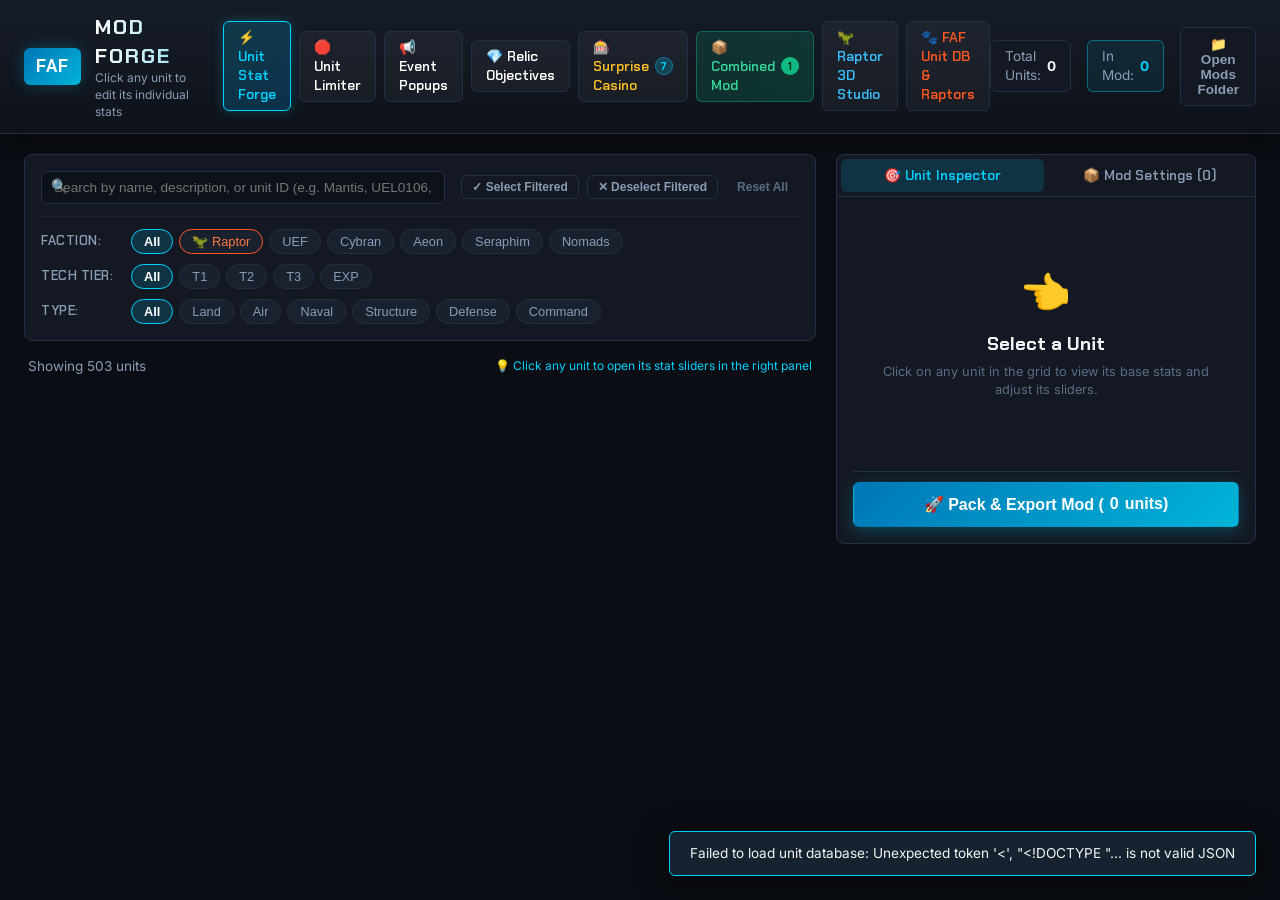
==== commit 4b6862c0: "feat(raptors): comprehensive AI swarm behaviors, Queen boss, T4 units, and Unit DB - AI & Combat Log" ====
--- a/templates/index.html
+++ b/templates/index.html
@@ -26,6 +26,7 @@
         <a href="/lootbox" class="nav-link lootbox">🎰 Surprise Casino <span class="nav-badge" id="nav-count-lootbox">0</span></a>
         <a href="/combined" class="nav-link combined">📦 Combined Mod <span class="nav-badge accent" id="nav-count-combined">0</span></a>
         <a href="/animator" class="nav-link" style="color: #38bdf8; font-weight: 600;">🦖 Raptor 3D Studio</a>
+        <a href="/unitdb" class="nav-link" style="color: #ff5722; font-weight: 600;">🐾 FAF Unit DB & Raptors</a>
       </nav>
     </div>
     <div class="header-right">
@@ -66,6 +67,7 @@
             <span class="filter-group-title">Faction:</span>
             <div class="chips-container" id="faction-chips">
               <button class="chip active" data-filter="faction" data-val="ALL">All</button>
+              <button class="chip raptor" data-filter="faction" data-val="Raptor" style="border-color: #ff5722; color: #ff7844;">🦖 Raptor</button>
               <button class="chip uef" data-filter="faction" data-val="UEF">UEF</button>
               <button class="chip cybran" data-filter="faction" data-val="Cybran">Cybran</button>
               <button class="chip aeon" data-filter="faction" data-val="Aeon">Aeon</button>
